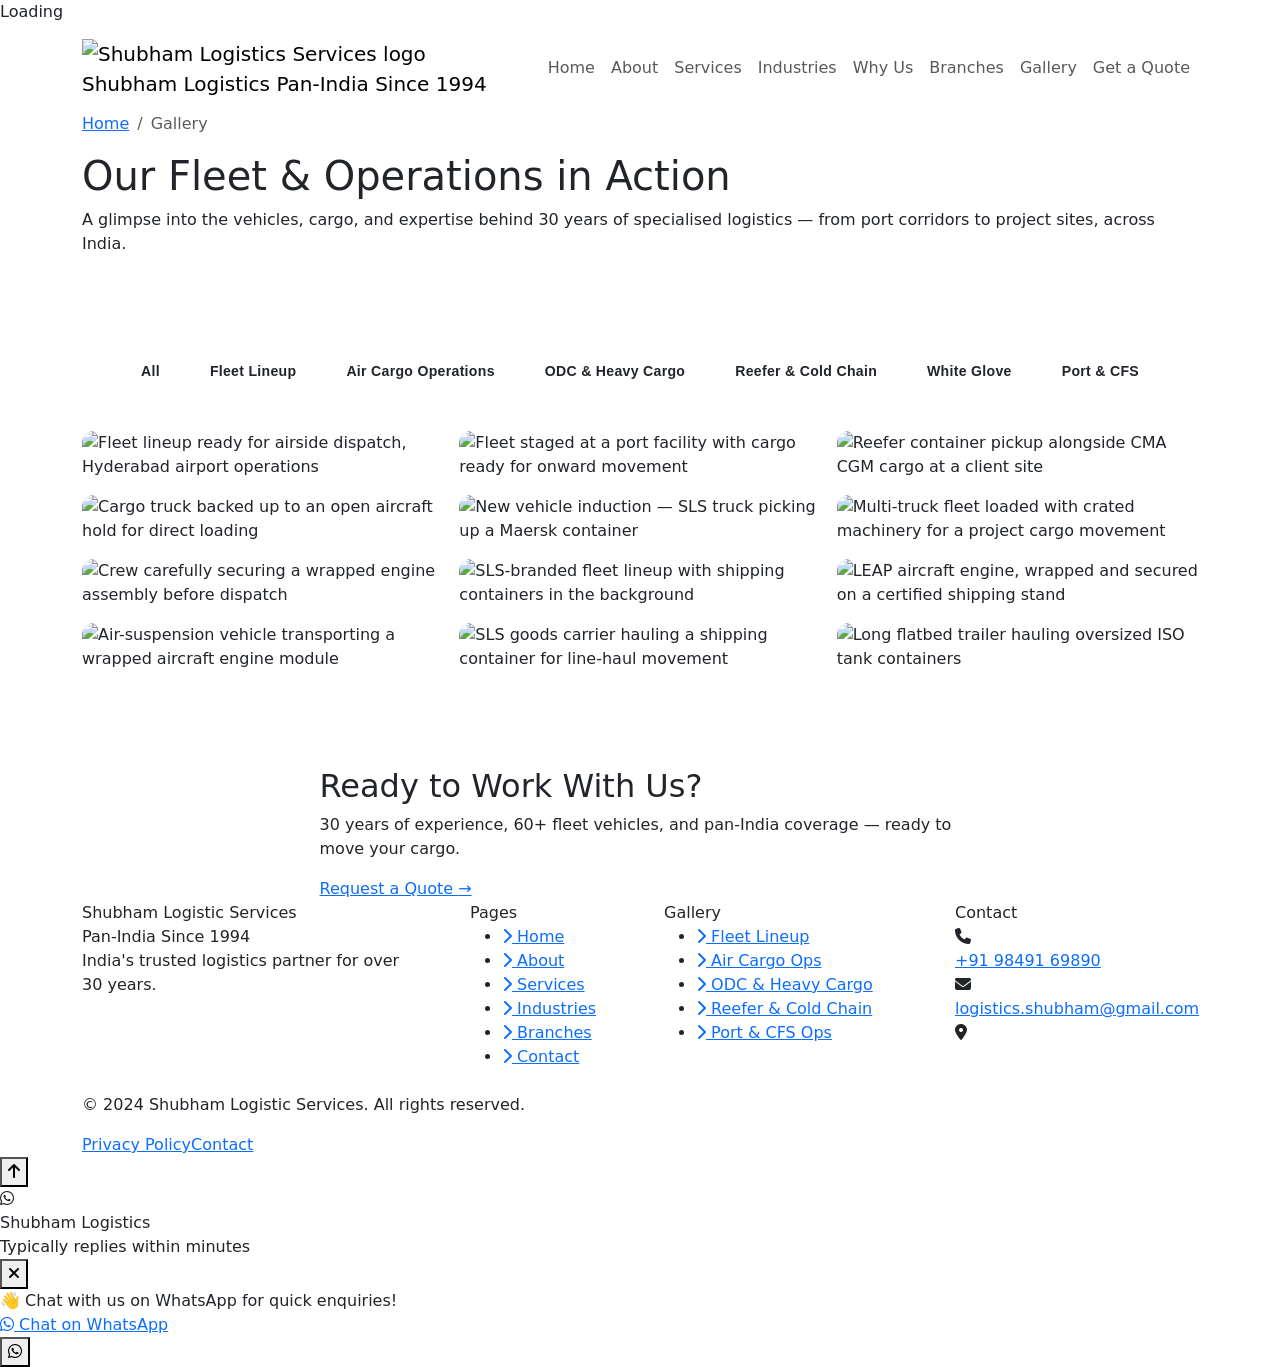
==== gallery.html @ 5879682f "Add files via upload" ====
<!DOCTYPE html>
<html lang="en">
<head>
  <meta charset="UTF-8" />
  <meta name="viewport" content="width=device-width, initial-scale=1.0" />
  <link rel="icon" type="image/png" sizes="32x32" href="assets/img/favicon-32.png" />
  <link rel="apple-touch-icon" sizes="180x180" href="assets/img/favicon-180.png" />
  <title>Gallery | Fleet & Operations | Shubham Logistic Services</title>
  <meta name="description" content="60+ vehicle fleet, reefer containers, air suspension trucks, ODC movements, and port operations across India." />
  <link rel="stylesheet" href="https://cdnjs.cloudflare.com/ajax/libs/bootstrap/5.3.2/css/bootstrap.min.css" />
  <link rel="stylesheet" href="https://cdnjs.cloudflare.com/ajax/libs/font-awesome/6.5.0/css/all.min.css" />
  <link rel="stylesheet" href="assets/css/style.css" />
  <style>
    .gallery-filter-bar { display:flex; flex-wrap:wrap; gap:10px; justify-content:center; margin-bottom:40px; }
    .filter-btn {
      background: var(--light); border:1px solid var(--border); color:var(--navy);
      font-family:'Rajdhani',sans-serif; font-weight:600; font-size:0.88rem;
      padding:9px 20px; border-radius:20px; cursor:pointer; transition:all 0.2s;
      letter-spacing:0.3px;
    }
    .filter-btn.active, .filter-btn:hover { background:var(--blue); color:var(--white); border-color:var(--blue); }
    .gallery-grid { columns:3; column-gap:16px; }
    @media(max-width:991px){ .gallery-grid { columns:2; } }
    @media(max-width:575px){ .gallery-grid { columns:1; } }
    .gallery-item {
      break-inside:avoid; margin-bottom:16px; border-radius:12px; overflow:hidden;
      position:relative; cursor:pointer;
    }
    .gallery-item:hover .gallery-overlay { opacity:1; }
    .gallery-overlay {
      position:absolute; inset:0; background:rgba(13,27,42,0.7);
      display:flex; flex-direction:column; align-items:center; justify-content:center;
      opacity:0; transition:opacity 0.25s; padding:16px; text-align:center;
    }
    .gallery-overlay i { font-size:1.8rem; color:var(--white); margin-bottom:8px; }
    .gallery-overlay span { font-size:0.82rem; color:rgba(255,255,255,0.85); font-weight:500; }
    .gallery-placeholder-img {
      width:100%; display:block;
      background:linear-gradient(135deg,var(--light),#dce8f5);
      display:flex; flex-direction:column; align-items:center; justify-content:center;
      text-align:center; color:var(--gray); padding:30px 16px;
    }
    .gallery-placeholder-img i { font-size:2.5rem; color:var(--border); margin-bottom:10px; }
    .gallery-placeholder-img span { font-size:0.8rem; }
  </style>
</head>
<body>


<div id="preloader">
  <div class="preloader-inner">
    <div class="preloader-spinner"></div>
    <span>Loading</span>
  </div>
</div>

<nav class="navbar navbar-sls navbar-expand-lg">
  <div class="container">
    <a class="navbar-brand" href="index.html">
      <img src="assets/img/logo/logo.png" alt="Shubham Logistics Services logo" class="brand-logo" />
      <div class="brand-text">
        <span class="brand-name">Shubham Logistics</span>
        <span class="brand-tagline">Pan-India Since 1994</span>
      </div>
    </a>
    <button class="navbar-toggler" type="button" data-bs-toggle="collapse" data-bs-target="#navMenu">
      <span class="navbar-toggler-icon"></span>
    </button>
    <div class="collapse navbar-collapse" id="navMenu">
      <ul class="navbar-nav ms-auto align-items-lg-center">
        <li class="nav-item"><a class="nav-link" href="index.html">Home</a></li>
        <li class="nav-item"><a class="nav-link" href="about.html">About</a></li>
        <li class="nav-item"><a class="nav-link" href="services.html">Services</a></li>
        <li class="nav-item"><a class="nav-link" href="industries.html">Industries</a></li>
        <li class="nav-item"><a class="nav-link" href="why-us.html">Why Us</a></li>
        <li class="nav-item"><a class="nav-link" href="branches.html">Branches</a></li>
        <li class="nav-item"><a class="nav-link" href="gallery.html">Gallery</a></li>
        <li class="nav-item"><a class="nav-link nav-cta" href="contact.html">Get a Quote</a></li>
      </ul>
    </div>
  </div>
</nav>

<section class="page-hero">
  <div class="container page-hero-content">
    <nav aria-label="breadcrumb" class="breadcrumb-sls mb-3">
      <ol class="breadcrumb mb-0">
        <li class="breadcrumb-item"><a href="index.html">Home</a></li>
        <li class="breadcrumb-item active">Gallery</li>
      </ol>
    </nav>
    <h1>Our Fleet & Operations in Action</h1>
    <p>A glimpse into the vehicles, cargo, and expertise behind 30 years of specialised logistics — from port corridors to project sites, across India.</p>
  </div>
</section>

<section class="py-5" style="padding-top:80px!important;padding-bottom:80px!important;">
  <div class="container">

    <!-- Filters -->
    <div class="gallery-filter-bar fade-up">
      <button class="filter-btn active" data-filter="all">All</button>
      <button class="filter-btn" data-filter="fleet">Fleet Lineup</button>
      <button class="filter-btn" data-filter="air">Air Cargo Operations</button>
      <button class="filter-btn" data-filter="odc">ODC & Heavy Cargo</button>
      <button class="filter-btn" data-filter="reefer">Reefer & Cold Chain</button>
      <button class="filter-btn" data-filter="white">White Glove</button>
      <button class="filter-btn" data-filter="port">Port & CFS</button>
    </div>

    <!-- Gallery Grid -->
    <div class="gallery-grid" id="galleryGrid">

      <div class="gallery-item fade-up" data-category="fleet">
        <img src="assets/img/gallery/fleet-airport-lineup.jpg" alt="Fleet lineup ready for airside dispatch, Hyderabad airport operations" loading="lazy" style="width:100%;display:block;">
        <div class="gallery-overlay">
          <i class="fas fa-expand"></i>
          <span>Fleet Lineup — Airport Operations</span>
        </div>
      </div>

      <div class="gallery-item fade-up" data-category="air">
        <img src="assets/img/gallery/aircraft-cargo-loading.jpg" alt="Cargo truck backed up to an open aircraft hold for direct loading" loading="lazy" style="width:100%;display:block;">
        <div class="gallery-overlay">
          <i class="fas fa-expand"></i>
          <span>Air Cargo — Aircraft-Side Loading</span>
        </div>
      </div>

      <div class="gallery-item fade-up" data-category="white">
        <img src="assets/img/gallery/engine-assembly-handling.jpg" alt="Crew carefully securing a wrapped engine assembly before dispatch" loading="lazy" style="width:100%;display:block;">
        <div class="gallery-overlay">
          <i class="fas fa-expand"></i>
          <span>Precision Handling — Engine Assembly</span>
        </div>
      </div>

      <div class="gallery-item fade-up" data-category="air">
        <img src="assets/img/gallery/air-suspension-engine-transport.jpg" alt="Air-suspension vehicle transporting a wrapped aircraft engine module" loading="lazy" style="width:100%;display:block;">
        <div class="gallery-overlay">
          <i class="fas fa-expand"></i>
          <span>Air Suspension — Aero-Engine Transport</span>
        </div>
      </div>

      <div class="gallery-item fade-up" data-category="port">
        <img src="assets/img/gallery/port-fleet-staging.jpg" alt="Fleet staged at a port facility with cargo ready for onward movement" loading="lazy" style="width:100%;display:block;">
        <div class="gallery-overlay">
          <i class="fas fa-expand"></i>
          <span>Port Operations — Fleet Staging</span>
        </div>
      </div>

      <div class="gallery-item fade-up" data-category="port">
        <img src="assets/img/gallery/new-vehicle-maersk-container.jpg" alt="New vehicle induction — SLS truck picking up a Maersk container" loading="lazy" style="width:100%;display:block;">
        <div class="gallery-overlay">
          <i class="fas fa-expand"></i>
          <span>Fleet Induction — Maersk Container Pickup</span>
        </div>
      </div>

      <div class="gallery-item fade-up" data-category="fleet">
        <img src="assets/img/gallery/branded-fleet-lineup.jpg" alt="SLS-branded fleet lineup with shipping containers in the background" loading="lazy" style="width:100%;display:block;">
        <div class="gallery-overlay">
          <i class="fas fa-expand"></i>
          <span>Fleet Lineup — Branded Vehicles</span>
        </div>
      </div>

      <div class="gallery-item fade-up" data-category="port">
        <img src="assets/img/gallery/container-goods-carrier.jpg" alt="SLS goods carrier hauling a shipping container for line-haul movement" loading="lazy" style="width:100%;display:block;">
        <div class="gallery-overlay">
          <i class="fas fa-expand"></i>
          <span>Container Movement — Line-Haul</span>
        </div>
      </div>

      <div class="gallery-item fade-up" data-category="reefer">
        <img src="assets/img/gallery/reefer-container-pickup.jpg" alt="Reefer container pickup alongside CMA CGM cargo at a client site" loading="lazy" style="width:100%;display:block;">
        <div class="gallery-overlay">
          <i class="fas fa-expand"></i>
          <span>Reefer Transport — Container Pickup</span>
        </div>
      </div>

      <div class="gallery-item fade-up" data-category="odc">
        <img src="assets/img/gallery/project-cargo-fleet.jpg" alt="Multi-truck fleet loaded with crated machinery for a project cargo movement" loading="lazy" style="width:100%;display:block;">
        <div class="gallery-overlay">
          <i class="fas fa-expand"></i>
          <span>ODC — Multi-Truck Project Cargo</span>
        </div>
      </div>

      <div class="gallery-item fade-up" data-category="air">
        <img src="assets/img/gallery/leap-engine-shipping-stand.jpg" alt="LEAP aircraft engine, wrapped and secured on a certified shipping stand" loading="lazy" style="width:100%;display:block;">
        <div class="gallery-overlay">
          <i class="fas fa-expand"></i>
          <span>Aerospace Cargo — Engine on Shipping Stand</span>
        </div>
      </div>

      <div class="gallery-item fade-up" data-category="odc">
        <img src="assets/img/gallery/iso-tank-container-haul.jpg" alt="Long flatbed trailer hauling oversized ISO tank containers" loading="lazy" style="width:100%;display:block;">
        <div class="gallery-overlay">
          <i class="fas fa-expand"></i>
          <span>ODC — Tank Container Haul</span>
        </div>
      </div>

    </div>

  </div>
</section>

<!-- CTA -->
<section class="cta-banner">
  <div class="container position-relative" style="z-index:2;">
    <div class="row justify-content-center">
      <div class="col-lg-7">
        <h2>Ready to Work With Us?</h2>
        <p>30 years of experience, 60+ fleet vehicles, and pan-India coverage — ready to move your cargo.</p>
        <a href="contact.html" class="btn-primary-sls">Request a Quote →</a>
      </div>
    </div>
  </div>
</section>

<footer class="footer-main">
  <div class="container">
    <div class="row g-5">
      <div class="col-lg-4 col-md-6">
        <div class="footer-brand-name">Shubham Logistic Services</div>
        <div class="footer-tagline">Pan-India Since 1994</div>
        <p class="footer-desc">India's trusted logistics partner for over 30 years.</p>
      </div>
      <div class="col-lg-2 col-md-6 col-6">
        <div class="footer-heading">Pages</div>
        <ul class="footer-links">
          <li><a href="index.html"><i class="fas fa-chevron-right"></i> Home</a></li>
          <li><a href="about.html"><i class="fas fa-chevron-right"></i> About</a></li>
          <li><a href="services.html"><i class="fas fa-chevron-right"></i> Services</a></li>
          <li><a href="industries.html"><i class="fas fa-chevron-right"></i> Industries</a></li>
          <li><a href="branches.html"><i class="fas fa-chevron-right"></i> Branches</a></li>
          <li><a href="contact.html"><i class="fas fa-chevron-right"></i> Contact</a></li>
        </ul>
      </div>
      <div class="col-lg-3 col-md-6 col-6">
        <div class="footer-heading">Gallery</div>
        <ul class="footer-links">
          <li><a href="#"><i class="fas fa-chevron-right"></i> Fleet Lineup</a></li>
          <li><a href="#"><i class="fas fa-chevron-right"></i> Air Cargo Ops</a></li>
          <li><a href="#"><i class="fas fa-chevron-right"></i> ODC & Heavy Cargo</a></li>
          <li><a href="#"><i class="fas fa-chevron-right"></i> Reefer & Cold Chain</a></li>
          <li><a href="#"><i class="fas fa-chevron-right"></i> Port & CFS Ops</a></li>
        </ul>
      </div>
      <div class="col-lg-3 col-md-6">
        <div class="footer-heading">Contact</div>
        <div class="footer-contact-item"><i class="fas fa-phone"></i><div><a href="tel:+919849169890">+91 98491 69890</a></div></div>
        <div class="footer-contact-item"><i class="fas fa-envelope"></i><div><a href="mailto:logistics.shubham@gmail.com">logistics.shubham@gmail.com</a></div></div>
        <div class="footer-contact-item"><i class="fas fa-map-marker-alt"></i><div style="color:rgba(255,255,255,0.6);">Moosapet, Hyderabad – 500018</div></div>
      </div>
    </div>
    <div class="footer-bottom">
      <p>© 2024 Shubham Logistic Services. All rights reserved.</p>
      <div class="footer-bottom-links"><a href="#">Privacy Policy</a><a href="contact.html">Contact</a></div>
    </div>
  </div>
</footer>

<button class="back-to-top" id="backToTop" aria-label="Back to top">
  <i class="fas fa-arrow-up"></i>
</button>

<div class="wa-fab">
  <div class="wa-popup" id="waPopup">
    <div class="wa-popup-header">
      <div class="wa-avatar"><i class="fab fa-whatsapp"></i></div>
      <div><div class="wa-name">Shubham Logistics</div><div class="wa-status">Typically replies within minutes</div></div>
      <button class="wa-close" id="waClose"><i class="fas fa-times"></i></button>
    </div>
    <div class="wa-body"><div class="wa-bubble">👋 Chat with us on WhatsApp for quick enquiries!</div></div>
    <div class="wa-footer">
      <a href="https://wa.me/919849169890?text=Hello%2C%20I%20would%20like%20to%20enquire%20about%20your%20logistics%20services." class="wa-btn" target="_blank"><i class="fab fa-whatsapp"></i> Chat on WhatsApp</a>
    </div>
  </div>
  <div class="wa-pulse"></div>
  <button class="wa-main-btn" id="waMainBtn" aria-label="WhatsApp"><i class="fab fa-whatsapp"></i></button>
</div>

<script src="https://cdnjs.cloudflare.com/ajax/libs/bootstrap/5.3.2/js/bootstrap.bundle.min.js"></script>
<script src="assets/js/config.js"></script>
<script src="assets/js/main.js"></script>
<script>
  // Gallery filter
  const filterBtns = document.querySelectorAll('.filter-btn');
  const galleryItems = document.querySelectorAll('.gallery-item');
  filterBtns.forEach(btn => {
    btn.addEventListener('click', () => {
      filterBtns.forEach(b => b.classList.remove('active'));
      btn.classList.add('active');
      const filter = btn.dataset.filter;
      galleryItems.forEach(item => {
        if (filter === 'all' || item.dataset.category === filter) {
          item.style.display = 'block';
        } else {
          item.style.display = 'none';
        }
      });
    });
  });
</script>
</body>
</html>
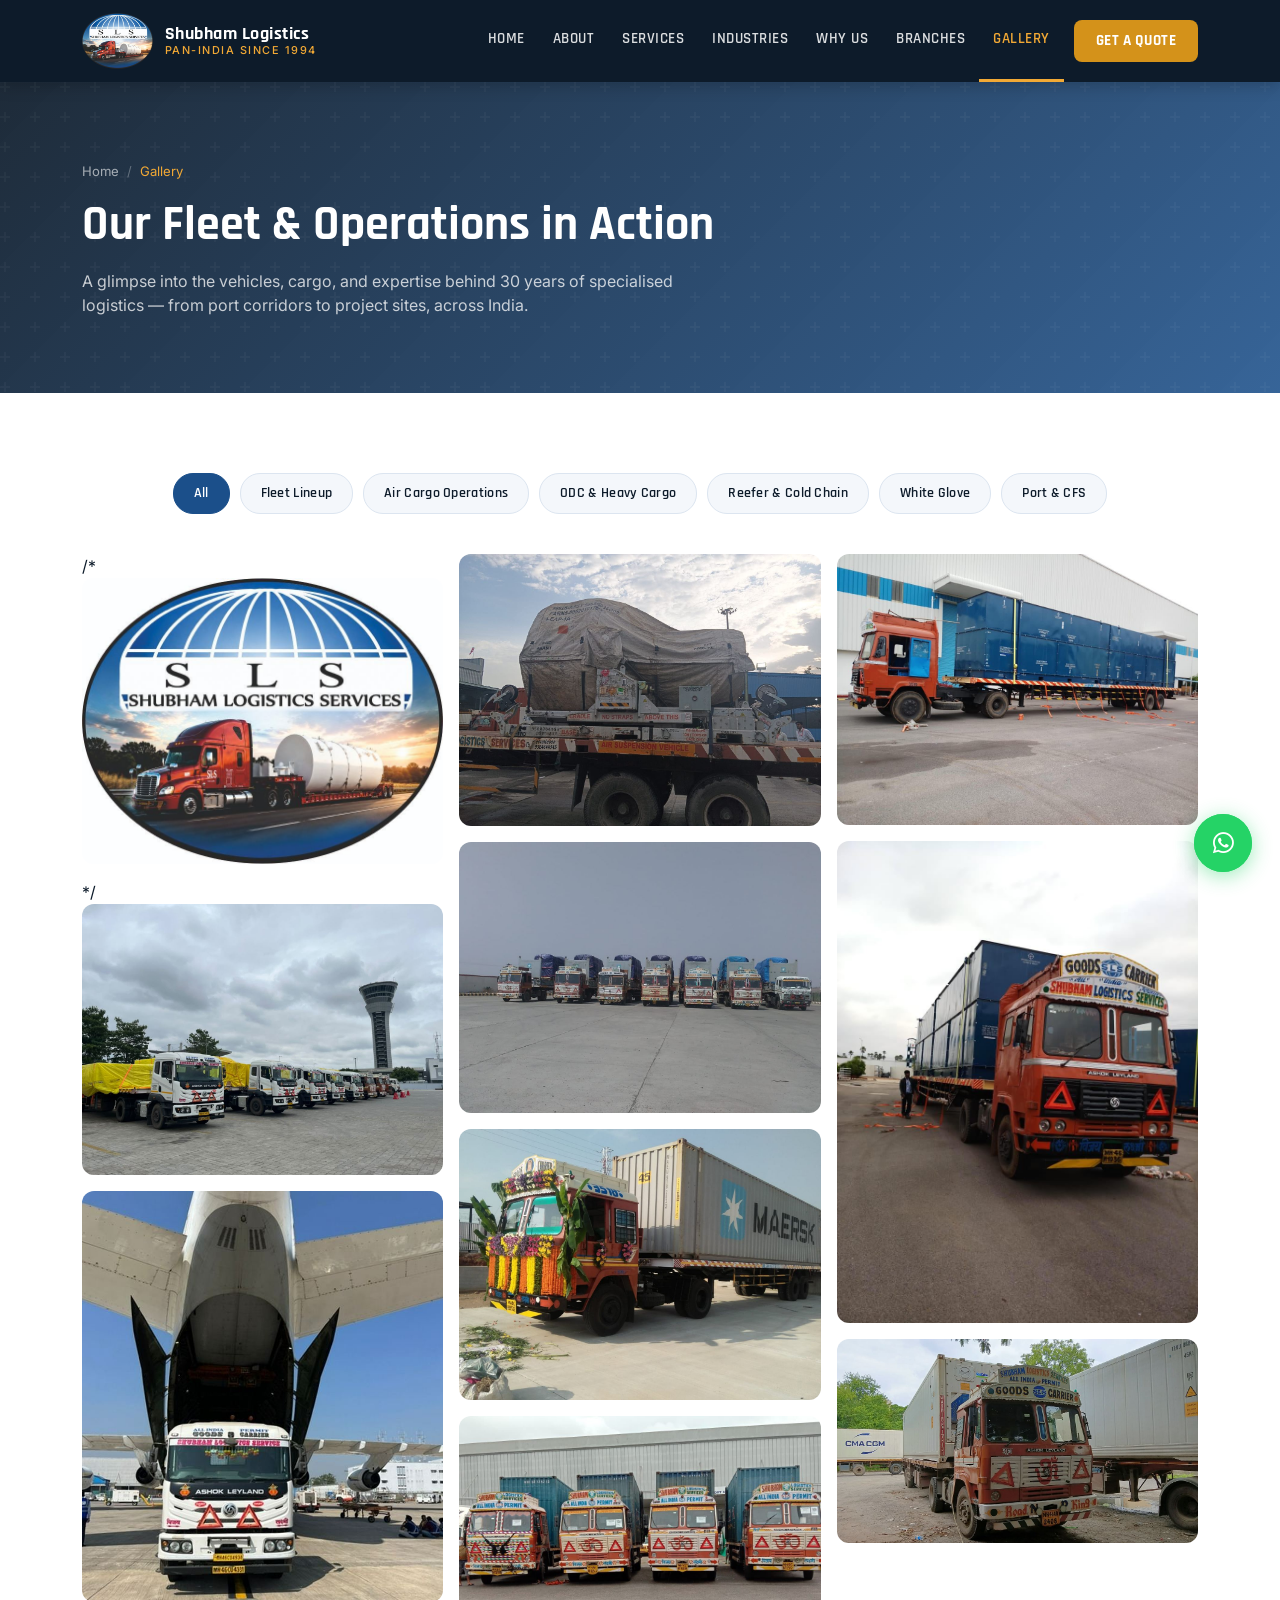
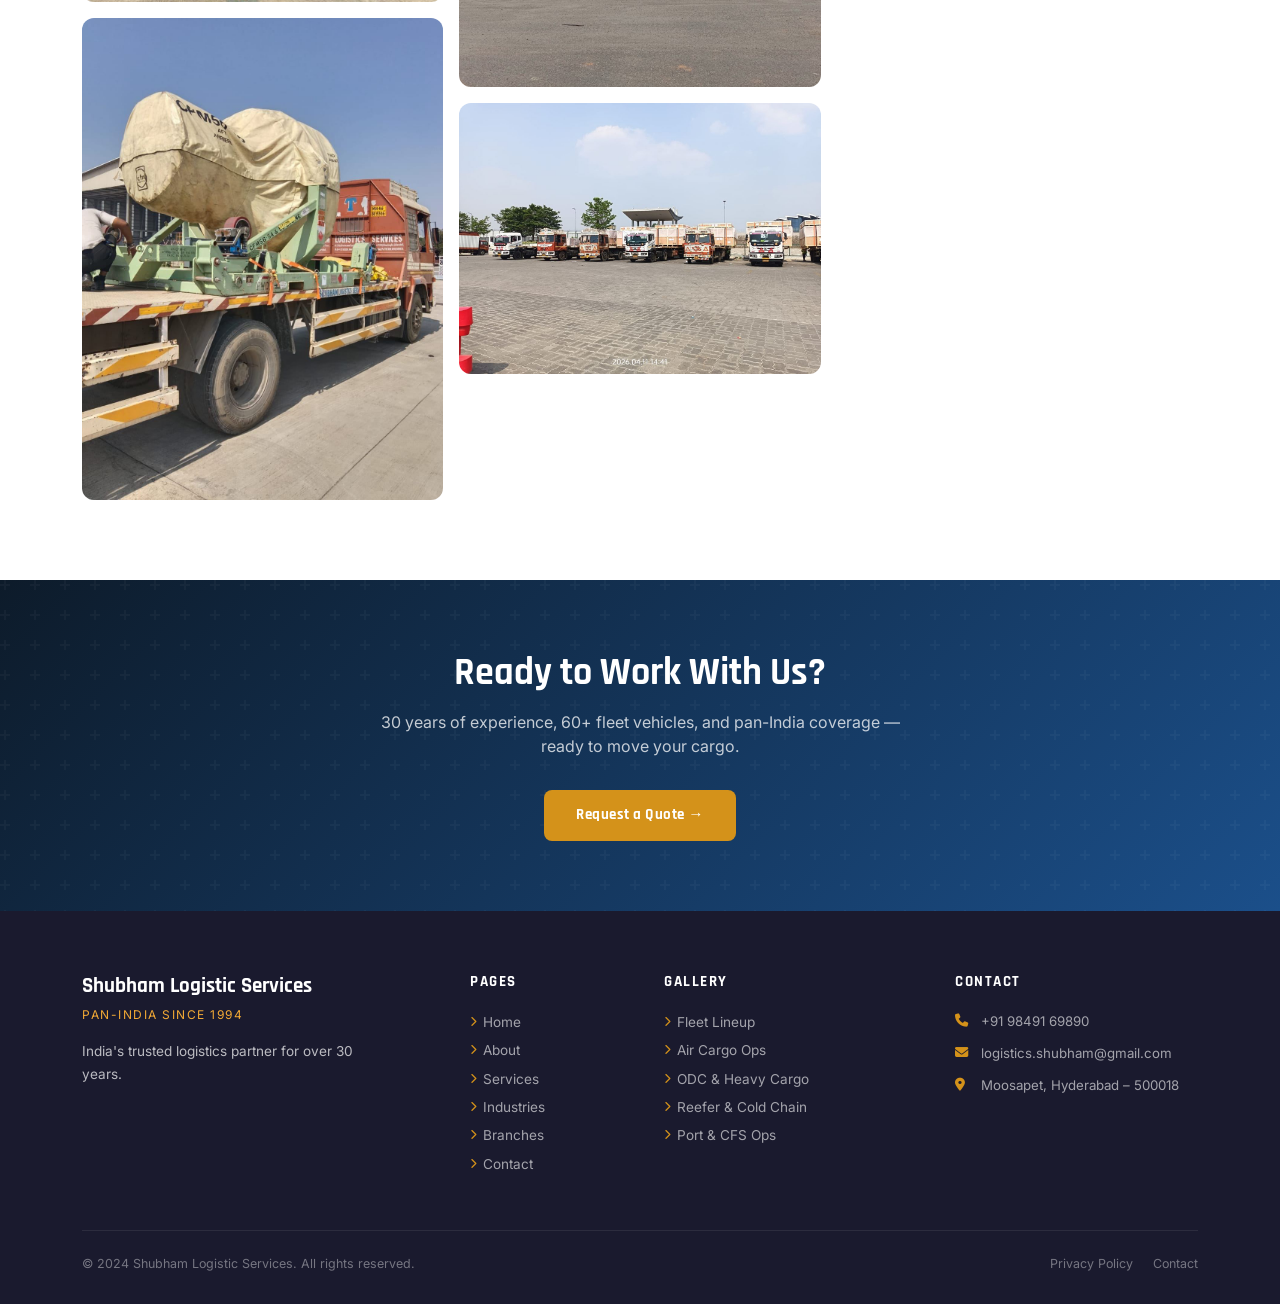
==== commit f024786a: "gallery.html" ====
--- a/gallery.html
+++ b/gallery.html
@@ -111,13 +111,13 @@
     <!-- Gallery Grid -->
     <div class="gallery-grid" id="galleryGrid">
 
-      <div class="gallery-item fade-up" data-category="fleet">
+     /* <div class="gallery-item fade-up" data-category="fleet">
         <img src="assets/img/gallery/fleet-airport-lineup.jpg" alt="Fleet lineup ready for airside dispatch, Hyderabad airport operations" loading="lazy" style="width:100%;display:block;">
         <div class="gallery-overlay">
           <i class="fas fa-expand"></i>
           <span>Fleet Lineup — Airport Operations</span>
         </div>
-      </div>
+      </div>*/
 
       <div class="gallery-item fade-up" data-category="air">
         <img src="assets/img/gallery/aircraft-cargo-loading.jpg" alt="Cargo truck backed up to an open aircraft hold for direct loading" loading="lazy" style="width:100%;display:block;">
--- a/assets/css/style.css
+++ b/assets/css/style.css
@@ -0,0 +1,1679 @@
+/* ===== SLS - SHUBHAM LOGISTICS SERVICES ===== */
+/* Design: Deep navy + steel blue + amber gold on white/off-white */
+/* Typography: Rajdhani (bold industrial display) + Inter (clean body) */
+
+@import url('https://fonts.googleapis.com/css2?family=Rajdhani:wght@400;500;600;700&family=Inter:wght@300;400;500;600;700&display=swap');
+
+:root {
+  --navy:   #0D1B2A;
+  --blue:   #1B4F8A;
+  --steel:  #2E6DA4;
+  --gold:   #D4921A;
+  --amber:  #F2A935;
+  --light:  #F4F7FB;
+  --white:  #FFFFFF;
+  --gray:   #6B7280;
+  --dark:   #1A1A2E;
+  --border: #DCE5F0;
+  --shadow: 0 4px 24px rgba(13,27,42,0.10);
+  --radius: 8px;
+}
+
+* { margin: 0; padding: 0; box-sizing: border-box; }
+html { scroll-behavior: smooth; }
+
+body {
+  font-family: 'Inter', sans-serif;
+  color: var(--navy);
+  background: var(--white);
+  overflow-x: hidden;
+}
+
+h1, h2, h3, h4, h5 {
+  font-family: 'Rajdhani', sans-serif;
+  font-weight: 700;
+  line-height: 1.2;
+}
+
+/* ===== NAVBAR ===== */
+.navbar-sls {
+  background: var(--navy) !important;
+  padding: 0;
+  position: sticky;
+  top: 0;
+  z-index: 9999;
+  box-shadow: 0 2px 16px rgba(0,0,0,0.25);
+}
+
+.navbar-sls .navbar-brand {
+  display: flex;
+  align-items: center;
+  gap: 12px;
+  padding: 10px 0;
+}
+
+.navbar-sls .brand-logo {
+  height: 56px;
+  width: auto;
+  max-width: 74px;
+  object-fit: contain;
+}
+
+.navbar-sls .brand-text {
+  display: flex;
+  flex-direction: column;
+  line-height: 1.1;
+}
+
+.navbar-sls .brand-name {
+  font-family: 'Rajdhani', sans-serif;
+  font-weight: 700;
+  font-size: 1.1rem;
+  color: var(--white);
+  letter-spacing: 0.5px;
+}
+
+.navbar-sls .brand-tagline {
+  font-size: 0.68rem;
+  color: var(--amber);
+  letter-spacing: 1.5px;
+  text-transform: uppercase;
+  font-weight: 500;
+}
+
+.navbar-sls .nav-link {
+  color: rgba(255,255,255,0.85) !important;
+  font-family: 'Rajdhani', sans-serif;
+  font-weight: 600;
+  font-size: 0.95rem;
+  letter-spacing: 0.5px;
+  padding: 28px 14px !important;
+  text-transform: uppercase;
+  transition: color 0.2s, border-bottom 0.2s;
+  border-bottom: 3px solid transparent;
+}
+
+.navbar-sls .nav-link:hover,
+.navbar-sls .nav-link.active {
+  color: var(--amber) !important;
+  border-bottom: 3px solid var(--amber);
+}
+
+.navbar-sls .nav-cta {
+  background: var(--gold);
+  color: var(--white) !important;
+  border-radius: var(--radius);
+  padding: 10px 22px !important;
+  margin-left: 10px;
+  border-bottom: none !important;
+  font-weight: 700;
+  transition: background 0.2s, transform 0.1s !important;
+}
+
+.navbar-sls .nav-cta:hover {
+  background: var(--amber) !important;
+  transform: translateY(-1px);
+  border-bottom: none !important;
+  color: var(--white) !important;
+}
+
+.navbar-toggler {
+  border-color: rgba(255,255,255,0.3) !important;
+}
+
+.navbar-toggler-icon {
+  background-image: url("data:image/svg+xml,%3csvg xmlns='http://www.w3.org/2000/svg' viewBox='0 0 30 30'%3e%3cpath stroke='rgba%28255,255,255,0.85%29' stroke-linecap='round' stroke-miterlimit='10' stroke-width='2' d='M4 7h22M4 15h22M4 23h22'/%3e%3c/svg%3e") !important;
+}
+
+/* ===== HERO ===== */
+.hero-section {
+  background:
+    linear-gradient(135deg, rgba(13,27,42,0.93) 0%, rgba(27,79,138,0.87) 60%, rgba(46,109,164,0.82) 100%),
+    url('../img/hero/hero-fleet.jpg');
+  background-size: cover;
+  background-position: center;
+  min-height: 88vh;
+  display: flex;
+  align-items: center;
+  position: relative;
+  overflow: hidden;
+}
+
+.hero-section::before {
+  content: '';
+  position: absolute;
+  inset: 0;
+  background: url("data:image/svg+xml,%3Csvg width='60' height='60' viewBox='0 0 60 60' xmlns='http://www.w3.org/2000/svg'%3E%3Cg fill='none' fill-rule='evenodd'%3E%3Cg fill='%23ffffff' fill-opacity='0.03'%3E%3Cpath d='M36 34v-4h-2v4h-4v2h4v4h2v-4h4v-2h-4zm0-30V0h-2v4h-4v2h4v4h2V6h4V4h-4zM6 34v-4H4v4H0v2h4v4h2v-4h4v-2H6zM6 4V0H4v4H0v2h4v4h2V6h4V4H6z'/%3E%3C/g%3E%3C/g%3E%3C/svg%3E");
+}
+
+.hero-section::after {
+  content: '';
+  position: absolute;
+  bottom: 0;
+  left: 0;
+  right: 0;
+  height: 80px;
+  background: linear-gradient(to top, var(--white), transparent);
+}
+
+.hero-content {
+  position: relative;
+  z-index: 2;
+}
+
+.hero-eyebrow {
+  display: inline-flex;
+  align-items: center;
+  gap: 8px;
+  background: rgba(212,146,26,0.2);
+  border: 1px solid var(--gold);
+  color: var(--amber);
+  font-size: 0.78rem;
+  font-weight: 600;
+  letter-spacing: 2px;
+  text-transform: uppercase;
+  padding: 6px 16px;
+  border-radius: 20px;
+  margin-bottom: 24px;
+}
+
+.hero-eyebrow .dot {
+  width: 6px;
+  height: 6px;
+  background: var(--amber);
+  border-radius: 50%;
+  animation: pulse-dot 1.5s infinite;
+}
+
+@keyframes pulse-dot {
+  0%, 100% { opacity: 1; }
+  50% { opacity: 0.3; }
+}
+
+.hero-headline {
+  font-size: clamp(2.4rem, 5vw, 4rem);
+  color: var(--white);
+  line-height: 1.1;
+  margin-bottom: 16px;
+  letter-spacing: -0.5px;
+}
+
+.hero-headline span {
+  color: var(--amber);
+  display: block;
+}
+
+.hero-sub {
+  font-size: 1.05rem;
+  color: rgba(255,255,255,0.75);
+  max-width: 560px;
+  line-height: 1.7;
+  margin-bottom: 36px;
+  font-weight: 300;
+}
+
+.btn-primary-sls {
+  background: var(--gold);
+  color: var(--white);
+  font-family: 'Rajdhani', sans-serif;
+  font-weight: 700;
+  font-size: 0.95rem;
+  letter-spacing: 0.5px;
+  padding: 14px 32px;
+  border: none;
+  border-radius: var(--radius);
+  transition: all 0.2s;
+  text-decoration: none;
+  display: inline-block;
+}
+
+.btn-primary-sls:hover {
+  background: var(--amber);
+  color: var(--white);
+  transform: translateY(-2px);
+  box-shadow: 0 6px 20px rgba(212,146,26,0.4);
+}
+
+.btn-outline-sls {
+  background: transparent;
+  color: var(--white);
+  font-family: 'Rajdhani', sans-serif;
+  font-weight: 600;
+  font-size: 0.95rem;
+  letter-spacing: 0.5px;
+  padding: 14px 32px;
+  border: 2px solid rgba(255,255,255,0.4);
+  border-radius: var(--radius);
+  transition: all 0.2s;
+  text-decoration: none;
+  display: inline-block;
+}
+
+.btn-outline-sls:hover {
+  border-color: var(--white);
+  background: rgba(255,255,255,0.1);
+  color: var(--white);
+}
+
+.btn-gold {
+  background: var(--gold);
+  color: var(--white);
+  font-family: 'Rajdhani', sans-serif;
+  font-weight: 700;
+  font-size: 0.95rem;
+  letter-spacing: 0.5px;
+  padding: 13px 30px;
+  border: none;
+  border-radius: var(--radius);
+  transition: all 0.2s;
+  text-decoration: none;
+  display: inline-block;
+}
+
+.btn-gold:hover {
+  background: var(--amber);
+  color: var(--white);
+  transform: translateY(-1px);
+}
+
+/* ===== STATS BAR ===== */
+.stats-bar {
+  background: var(--navy);
+  padding: 30px 0;
+}
+
+.stat-item {
+  text-align: center;
+  padding: 16px 20px;
+  border-right: 1px solid rgba(255,255,255,0.1);
+}
+
+.stat-item:last-child { border-right: none; }
+
+.stat-number {
+  font-family: 'Rajdhani', sans-serif;
+  font-size: 2.6rem;
+  font-weight: 700;
+  color: var(--amber);
+  line-height: 1;
+  display: block;
+}
+
+.stat-label {
+  font-size: 0.78rem;
+  color: rgba(255,255,255,0.6);
+  text-transform: uppercase;
+  letter-spacing: 1.5px;
+  font-weight: 500;
+  margin-top: 4px;
+  display: block;
+}
+
+/* ===== SECTION STYLES ===== */
+.section-eyebrow {
+  font-size: 0.75rem;
+  font-weight: 600;
+  letter-spacing: 2.5px;
+  text-transform: uppercase;
+  color: var(--gold);
+  display: block;
+  margin-bottom: 10px;
+}
+
+.section-title {
+  font-size: clamp(1.8rem, 3vw, 2.6rem);
+  color: var(--navy);
+  margin-bottom: 16px;
+}
+
+.section-divider {
+  width: 48px;
+  height: 3px;
+  background: var(--gold);
+  margin-bottom: 20px;
+  border-radius: 2px;
+}
+
+.section-divider.center { margin: 0 auto 20px; }
+
+.section-lead {
+  font-size: 1.05rem;
+  color: var(--gray);
+  line-height: 1.75;
+  max-width: 700px;
+}
+
+/* ===== PAGE HERO ===== */
+.page-hero {
+  background:
+    linear-gradient(135deg, rgba(13,27,42,0.93) 0%, rgba(27,79,138,0.88) 100%),
+    url('../img/hero/hero-port.jpg');
+  background-size: cover;
+  background-position: center;
+  padding: 80px 0 60px;
+  position: relative;
+  overflow: hidden;
+}
+
+.page-hero::before {
+  content: '';
+  position: absolute;
+  inset: 0;
+  background: url("data:image/svg+xml,%3Csvg width='60' height='60' viewBox='0 0 60 60' xmlns='http://www.w3.org/2000/svg'%3E%3Cg fill='none' fill-rule='evenodd'%3E%3Cg fill='%23ffffff' fill-opacity='0.03'%3E%3Cpath d='M36 34v-4h-2v4h-4v2h4v4h2v-4h4v-2h-4zm0-30V0h-2v4h-4v2h4v4h2V6h4V4h-4zM6 34v-4H4v4H0v2h4v4h2v-4h4v-2H6zM6 4V0H4v4H0v2h4v4h2V6h4V4H6z'/%3E%3C/g%3E%3C/g%3E%3C/svg%3E");
+}
+
+.page-hero-content {
+  position: relative;
+  z-index: 2;
+}
+
+.page-hero h1 {
+  font-size: clamp(2rem, 4vw, 3rem);
+  color: var(--white);
+  margin-bottom: 14px;
+}
+
+.page-hero p {
+  font-size: 1rem;
+  color: rgba(255,255,255,0.75);
+  max-width: 600px;
+}
+
+.breadcrumb-sls .breadcrumb-item,
+.breadcrumb-sls .breadcrumb-item a {
+  color: rgba(255,255,255,0.6);
+  font-size: 0.82rem;
+  text-decoration: none;
+}
+
+.breadcrumb-sls .breadcrumb-item.active {
+  color: var(--amber);
+}
+
+.breadcrumb-sls .breadcrumb-item + .breadcrumb-item::before {
+  color: rgba(255,255,255,0.3);
+}
+
+/* ===== CARDS ===== */
+.service-card {
+  background: var(--white);
+  border: 1px solid var(--border);
+  border-radius: 12px;
+  padding: 28px;
+  transition: all 0.25s;
+  height: 100%;
+  position: relative;
+  overflow: hidden;
+}
+
+.service-card::before {
+  content: '';
+  position: absolute;
+  top: 0;
+  left: 0;
+  right: 0;
+  height: 3px;
+  background: var(--gold);
+  transform: scaleX(0);
+  transition: transform 0.25s;
+  transform-origin: left;
+}
+
+.service-card:hover {
+  transform: translateY(-6px);
+  box-shadow: var(--shadow);
+  border-color: transparent;
+}
+
+.service-card:hover::before { transform: scaleX(1); }
+
+.service-icon {
+  width: 52px;
+  height: 52px;
+  background: linear-gradient(135deg, var(--blue), var(--steel));
+  border-radius: 10px;
+  display: flex;
+  align-items: center;
+  justify-content: center;
+  margin-bottom: 18px;
+  font-size: 1.4rem;
+  color: var(--white);
+}
+
+.service-card h4 {
+  font-size: 1.15rem;
+  color: var(--navy);
+  margin-bottom: 10px;
+}
+
+.service-card p {
+  font-size: 0.88rem;
+  color: var(--gray);
+  line-height: 1.6;
+  margin-bottom: 14px;
+}
+
+.service-card .card-link {
+  font-family: 'Rajdhani', sans-serif;
+  font-weight: 600;
+  font-size: 0.9rem;
+  color: var(--blue);
+  text-decoration: none;
+  display: inline-flex;
+  align-items: center;
+  gap: 4px;
+  transition: gap 0.2s, color 0.2s;
+}
+
+.service-card .card-link:hover {
+  color: var(--gold);
+  gap: 8px;
+}
+
+/* ===== PILLAR CARD ===== */
+.pillar-card {
+  background: var(--light);
+  border-radius: 12px;
+  padding: 30px;
+  height: 100%;
+  border-left: 4px solid var(--gold);
+  transition: all 0.2s;
+}
+
+.pillar-card:hover {
+  background: var(--white);
+  box-shadow: var(--shadow);
+}
+
+.pillar-card h4 {
+  color: var(--navy);
+  margin-bottom: 8px;
+}
+
+.pillar-card p {
+  color: var(--gray);
+  font-size: 0.9rem;
+  line-height: 1.6;
+  margin: 0;
+}
+
+/* ===== WHY CARD ===== */
+.why-card {
+  display: flex;
+  gap: 18px;
+  padding: 24px;
+  background: var(--white);
+  border: 1px solid var(--border);
+  border-radius: 10px;
+  transition: all 0.2s;
+  margin-bottom: 16px;
+}
+
+.why-card:hover {
+  border-color: var(--blue);
+  box-shadow: 0 2px 16px rgba(27,79,138,0.1);
+}
+
+.why-icon {
+  flex-shrink: 0;
+  width: 44px;
+  height: 44px;
+  border-radius: 8px;
+  background: linear-gradient(135deg, var(--blue), var(--steel));
+  display: flex;
+  align-items: center;
+  justify-content: center;
+  color: var(--white);
+  font-size: 1.1rem;
+}
+
+.why-card h5 {
+  font-size: 1rem;
+  color: var(--navy);
+  margin-bottom: 4px;
+}
+
+.why-card p {
+  font-size: 0.85rem;
+  color: var(--gray);
+  margin: 0;
+  line-height: 1.55;
+}
+
+/* ===== INDUSTRY CARD ===== */
+.industry-card {
+  background: var(--white);
+  border: 1px solid var(--border);
+  border-radius: 12px;
+  padding: 26px;
+  height: 100%;
+  transition: all 0.25s;
+}
+
+.industry-card:hover {
+  transform: translateY(-4px);
+  box-shadow: var(--shadow);
+  border-color: var(--steel);
+}
+
+.industry-icon {
+  font-size: 2rem;
+  margin-bottom: 14px;
+  display: block;
+}
+
+.industry-card h4 {
+  font-size: 1.1rem;
+  color: var(--navy);
+  margin-bottom: 10px;
+}
+
+.industry-card p {
+  font-size: 0.85rem;
+  color: var(--gray);
+  line-height: 1.6;
+  margin-bottom: 12px;
+}
+
+.industry-tags {
+  display: flex;
+  flex-wrap: wrap;
+  gap: 6px;
+}
+
+.industry-tag {
+  background: var(--light);
+  color: var(--blue);
+  font-size: 0.72rem;
+  font-weight: 600;
+  padding: 4px 10px;
+  border-radius: 20px;
+  letter-spacing: 0.3px;
+}
+
+/* ===== BRANCH CARD ===== */
+.branch-card {
+  background: var(--white);
+  border: 1px solid var(--border);
+  border-radius: 12px;
+  overflow: hidden;
+  height: 100%;
+  transition: box-shadow 0.2s;
+}
+
+.branch-card:hover { box-shadow: var(--shadow); }
+
+.branch-header {
+  background: linear-gradient(135deg, var(--navy), var(--blue));
+  padding: 20px 24px;
+  display: flex;
+  align-items: center;
+  gap: 12px;
+}
+
+.branch-header .branch-badge {
+  width: 36px;
+  height: 36px;
+  background: var(--gold);
+  border-radius: 50%;
+  display: flex;
+  align-items: center;
+  justify-content: center;
+  color: var(--white);
+  font-size: 0.9rem;
+}
+
+.branch-header h5 {
+  color: var(--white);
+  font-size: 1rem;
+  margin: 0;
+}
+
+.branch-header small {
+  color: var(--amber);
+  font-size: 0.75rem;
+}
+
+.branch-body {
+  padding: 20px 24px;
+}
+
+.branch-info-row {
+  display: flex;
+  gap: 10px;
+  align-items: flex-start;
+  margin-bottom: 12px;
+  font-size: 0.85rem;
+}
+
+.branch-info-row i {
+  color: var(--gold);
+  width: 16px;
+  flex-shrink: 0;
+  margin-top: 2px;
+}
+
+.branch-info-row span { color: var(--gray); line-height: 1.5; }
+
+/* ===== TEAM CARD ===== */
+.team-card {
+  background: var(--white);
+  border: 1px solid var(--border);
+  border-radius: 12px;
+  padding: 24px;
+  text-align: center;
+  transition: all 0.2s;
+}
+
+.team-card:hover {
+  box-shadow: var(--shadow);
+  transform: translateY(-4px);
+}
+
+.team-avatar {
+  width: 72px;
+  height: 72px;
+  border-radius: 50%;
+  background: linear-gradient(135deg, var(--blue), var(--steel));
+  display: flex;
+  align-items: center;
+  justify-content: center;
+  margin: 0 auto 16px;
+  font-family: 'Rajdhani', sans-serif;
+  font-size: 1.6rem;
+  font-weight: 700;
+  color: var(--white);
+  border: 3px solid var(--gold);
+}
+
+.team-card h5 {
+  font-size: 1.05rem;
+  color: var(--navy);
+  margin-bottom: 4px;
+}
+
+.team-role {
+  font-size: 0.8rem;
+  color: var(--gold);
+  font-weight: 600;
+  text-transform: uppercase;
+  letter-spacing: 0.5px;
+  margin-bottom: 4px;
+  display: block;
+}
+
+.team-location {
+  font-size: 0.8rem;
+  color: var(--gray);
+  margin-bottom: 12px;
+  display: block;
+}
+
+.team-phone a {
+  font-size: 0.83rem;
+  color: var(--blue);
+  text-decoration: none;
+  font-weight: 500;
+}
+
+/* ===== MARQUEE BANNER ===== */
+.marquee-banner {
+  background: var(--gold);
+  padding: 12px 0;
+  overflow: hidden;
+}
+
+.marquee-track {
+  display: flex;
+  animation: marquee 30s linear infinite;
+  white-space: nowrap;
+}
+
+.marquee-track span {
+  font-family: 'Rajdhani', sans-serif;
+  font-weight: 600;
+  font-size: 0.9rem;
+  letter-spacing: 1px;
+  color: var(--white);
+  text-transform: uppercase;
+  padding: 0 32px;
+}
+
+.marquee-track span.sep {
+  color: rgba(255,255,255,0.5);
+}
+
+@keyframes marquee {
+  0% { transform: translateX(0); }
+  100% { transform: translateX(-50%); }
+}
+
+/* ===== CTA BANNER ===== */
+.cta-banner {
+  background: linear-gradient(135deg, var(--navy) 0%, var(--blue) 100%);
+  padding: 70px 0;
+  text-align: center;
+  position: relative;
+  overflow: hidden;
+}
+
+.cta-banner::before {
+  content: '';
+  position: absolute;
+  inset: 0;
+  background: url("data:image/svg+xml,%3Csvg width='60' height='60' viewBox='0 0 60 60' xmlns='http://www.w3.org/2000/svg'%3E%3Cg fill='none' fill-rule='evenodd'%3E%3Cg fill='%23ffffff' fill-opacity='0.03'%3E%3Cpath d='M36 34v-4h-2v4h-4v2h4v4h2v-4h4v-2h-4zm0-30V0h-2v4h-4v2h4v4h2V6h4V4h-4zM6 34v-4H4v4H0v2h4v4h2v-4h4v-2H6zM6 4V0H4v4H0v2h4v4h2V6h4V4H6z'/%3E%3C/g%3E%3C/g%3E%3C/svg%3E");
+}
+
+.cta-banner h2 {
+  color: var(--white);
+  font-size: clamp(1.8rem, 3vw, 2.5rem);
+  margin-bottom: 14px;
+  position: relative;
+}
+
+.cta-banner p {
+  color: rgba(255,255,255,0.75);
+  max-width: 560px;
+  margin: 0 auto 32px;
+  font-size: 1rem;
+  position: relative;
+}
+
+/* ===== FORM ===== */
+.form-section {
+  background: var(--light);
+  padding: 80px 0;
+}
+
+.form-card {
+  background: var(--white);
+  border-radius: 16px;
+  padding: 40px;
+  box-shadow: var(--shadow);
+}
+
+.form-card .form-label {
+  font-size: 0.83rem;
+  font-weight: 600;
+  color: var(--navy);
+  margin-bottom: 6px;
+  text-transform: uppercase;
+  letter-spacing: 0.5px;
+}
+
+.form-card .form-control,
+.form-card .form-select {
+  border: 1px solid var(--border);
+  border-radius: var(--radius);
+  padding: 11px 14px;
+  font-size: 0.9rem;
+  color: var(--navy);
+  transition: border-color 0.2s, box-shadow 0.2s;
+}
+
+.form-card .form-control:focus,
+.form-card .form-select:focus {
+  border-color: var(--blue);
+  box-shadow: 0 0 0 3px rgba(27,79,138,0.12);
+  outline: none;
+}
+
+.form-card .form-control::placeholder { color: #aaa; }
+
+.btn-submit {
+  background: var(--gold);
+  color: var(--white);
+  font-family: 'Rajdhani', sans-serif;
+  font-weight: 700;
+  font-size: 1rem;
+  letter-spacing: 0.5px;
+  padding: 14px 40px;
+  border: none;
+  border-radius: var(--radius);
+  width: 100%;
+  transition: all 0.2s;
+  cursor: pointer;
+}
+
+.btn-submit:hover {
+  background: var(--amber);
+  transform: translateY(-1px);
+}
+
+.contact-info-card {
+  background: linear-gradient(135deg, var(--navy), var(--blue));
+  border-radius: 16px;
+  padding: 36px;
+  height: 100%;
+  color: var(--white);
+}
+
+.contact-info-card h4 {
+  color: var(--white);
+  margin-bottom: 24px;
+  font-size: 1.4rem;
+}
+
+.contact-row {
+  display: flex;
+  gap: 14px;
+  margin-bottom: 20px;
+}
+
+.contact-row i {
+  color: var(--amber);
+  font-size: 1.1rem;
+  width: 20px;
+  flex-shrink: 0;
+  margin-top: 2px;
+}
+
+.contact-row .c-label {
+  font-size: 0.72rem;
+  color: rgba(255,255,255,0.5);
+  text-transform: uppercase;
+  letter-spacing: 1px;
+  display: block;
+  margin-bottom: 2px;
+}
+
+.contact-row .c-value {
+  font-size: 0.9rem;
+  color: var(--white);
+  font-weight: 500;
+  line-height: 1.5;
+}
+
+.contact-row a {
+  color: var(--white);
+  text-decoration: none;
+}
+
+.contact-row a:hover { color: var(--amber); }
+
+/* ===== COVERAGE BADGES ===== */
+.coverage-list {
+  display: flex;
+  flex-wrap: wrap;
+  gap: 10px;
+  margin-top: 20px;
+}
+
+.coverage-badge {
+  background: rgba(255,255,255,0.1);
+  border: 1px solid rgba(255,255,255,0.2);
+  color: var(--white);
+  font-size: 0.8rem;
+  font-weight: 600;
+  padding: 6px 14px;
+  border-radius: 20px;
+  letter-spacing: 0.3px;
+}
+
+/* ===== PORTS ===== */
+.port-item {
+  display: flex;
+  gap: 14px;
+  padding: 18px;
+  background: var(--white);
+  border: 1px solid var(--border);
+  border-radius: 10px;
+  margin-bottom: 12px;
+  transition: all 0.2s;
+}
+
+.port-item:hover {
+  border-color: var(--blue);
+  background: var(--light);
+}
+
+.port-icon {
+  width: 40px;
+  height: 40px;
+  background: linear-gradient(135deg, var(--blue), var(--steel));
+  border-radius: 8px;
+  display: flex;
+  align-items: center;
+  justify-content: center;
+  color: var(--white);
+  font-size: 1rem;
+  flex-shrink: 0;
+}
+
+.port-item h6 {
+  font-size: 0.92rem;
+  color: var(--navy);
+  margin-bottom: 2px;
+}
+
+.port-item p {
+  font-size: 0.8rem;
+  color: var(--gray);
+  margin: 0;
+}
+
+/* ===== CORRIDOR LIST ===== */
+.corridor-chip {
+  display: inline-flex;
+  align-items: center;
+  gap: 8px;
+  background: var(--light);
+  border: 1px solid var(--border);
+  color: var(--navy);
+  font-size: 0.83rem;
+  font-weight: 500;
+  padding: 8px 16px;
+  border-radius: 20px;
+  margin: 4px;
+  transition: all 0.2s;
+}
+
+.corridor-chip:hover {
+  background: var(--blue);
+  color: var(--white);
+  border-color: var(--blue);
+}
+
+.corridor-chip i { color: var(--gold); font-size: 0.75rem; }
+.corridor-chip:hover i { color: var(--amber); }
+
+/* ===== GALLERY ===== */
+.gallery-placeholder {
+  background: var(--light);
+  border: 2px dashed var(--border);
+  border-radius: 12px;
+  aspect-ratio: 4/3;
+  display: flex;
+  flex-direction: column;
+  align-items: center;
+  justify-content: center;
+  color: var(--gray);
+  font-size: 0.83rem;
+  text-align: center;
+  padding: 20px;
+}
+
+.gallery-placeholder i {
+  font-size: 2rem;
+  color: var(--border);
+  margin-bottom: 10px;
+}
+
+/* ===== FOOTER ===== */
+.footer-main {
+  background: var(--dark);
+  padding: 60px 0 30px;
+  color: rgba(255,255,255,0.7);
+}
+
+.footer-brand-name {
+  font-family: 'Rajdhani', sans-serif;
+  font-weight: 700;
+  font-size: 1.3rem;
+  color: var(--white);
+  margin-bottom: 4px;
+}
+
+.footer-tagline {
+  font-size: 0.75rem;
+  color: var(--amber);
+  letter-spacing: 1.5px;
+  text-transform: uppercase;
+  margin-bottom: 16px;
+}
+
+.footer-desc {
+  font-size: 0.85rem;
+  line-height: 1.7;
+  margin-bottom: 24px;
+  max-width: 300px;
+}
+
+.footer-socials { display: flex; gap: 10px; }
+
+.footer-social-btn {
+  width: 36px;
+  height: 36px;
+  border-radius: 8px;
+  background: rgba(255,255,255,0.08);
+  display: flex;
+  align-items: center;
+  justify-content: center;
+  color: rgba(255,255,255,0.7);
+  font-size: 0.9rem;
+  text-decoration: none;
+  transition: all 0.2s;
+}
+
+.footer-social-btn:hover {
+  background: var(--gold);
+  color: var(--white);
+}
+
+.footer-heading {
+  font-family: 'Rajdhani', sans-serif;
+  font-weight: 700;
+  font-size: 0.95rem;
+  letter-spacing: 1.5px;
+  text-transform: uppercase;
+  color: var(--white);
+  margin-bottom: 18px;
+}
+
+.footer-links { list-style: none; padding: 0; }
+
+.footer-links li {
+  margin-bottom: 8px;
+}
+
+.footer-links a {
+  color: rgba(255,255,255,0.6);
+  text-decoration: none;
+  font-size: 0.85rem;
+  transition: color 0.2s;
+  display: flex;
+  align-items: center;
+  gap: 6px;
+}
+
+.footer-links a:hover { color: var(--amber); }
+
+.footer-links a i {
+  font-size: 0.65rem;
+  color: var(--gold);
+}
+
+.footer-contact-item {
+  display: flex;
+  gap: 10px;
+  margin-bottom: 12px;
+  font-size: 0.83rem;
+}
+
+.footer-contact-item i {
+  color: var(--gold);
+  width: 16px;
+  flex-shrink: 0;
+  margin-top: 2px;
+}
+
+.footer-contact-item a {
+  color: rgba(255,255,255,0.6);
+  text-decoration: none;
+}
+
+.footer-contact-item a:hover { color: var(--amber); }
+
+.footer-bottom {
+  border-top: 1px solid rgba(255,255,255,0.08);
+  padding-top: 24px;
+  margin-top: 40px;
+  display: flex;
+  justify-content: space-between;
+  align-items: center;
+  flex-wrap: wrap;
+  gap: 12px;
+}
+
+.footer-bottom p {
+  font-size: 0.78rem;
+  color: rgba(255,255,255,0.4);
+  margin: 0;
+}
+
+.footer-bottom-links {
+  display: flex;
+  gap: 20px;
+}
+
+.footer-bottom-links a {
+  font-size: 0.78rem;
+  color: rgba(255,255,255,0.4);
+  text-decoration: none;
+  transition: color 0.2s;
+}
+
+.footer-bottom-links a:hover { color: var(--amber); }
+
+/* ===== WHATSAPP TOGGLE ===== */
+.wa-fab {
+  position: fixed;
+  bottom: 28px;
+  right: 28px;
+  z-index: 9998;
+}
+
+.wa-main-btn {
+  width: 58px;
+  height: 58px;
+  background: #25D366;
+  border: none;
+  border-radius: 50%;
+  display: flex;
+  align-items: center;
+  justify-content: center;
+  cursor: pointer;
+  box-shadow: 0 4px 20px rgba(37,211,102,0.45);
+  transition: all 0.25s;
+  color: var(--white);
+  font-size: 1.5rem;
+  position: relative;
+  z-index: 2;
+}
+
+.wa-main-btn:hover {
+  transform: scale(1.1);
+  box-shadow: 0 6px 28px rgba(37,211,102,0.55);
+}
+
+.wa-pulse {
+  position: absolute;
+  inset: 0;
+  border-radius: 50%;
+  background: #25D366;
+  animation: wa-pulse 2s infinite;
+  z-index: 1;
+}
+
+@keyframes wa-pulse {
+  0% { transform: scale(1); opacity: 0.7; }
+  70% { transform: scale(1.5); opacity: 0; }
+  100% { transform: scale(1.5); opacity: 0; }
+}
+
+.wa-popup {
+  position: absolute;
+  bottom: 72px;
+  right: 0;
+  width: 300px;
+  background: var(--white);
+  border-radius: 14px;
+  box-shadow: 0 8px 40px rgba(0,0,0,0.18);
+  overflow: hidden;
+  transform: scale(0.8) translateY(20px);
+  opacity: 0;
+  pointer-events: none;
+  transition: all 0.25s cubic-bezier(0.34, 1.56, 0.64, 1);
+  transform-origin: bottom right;
+}
+
+.wa-popup.open {
+  transform: scale(1) translateY(0);
+  opacity: 1;
+  pointer-events: all;
+}
+
+.wa-popup-header {
+  background: #075E54;
+  padding: 16px 18px;
+  display: flex;
+  align-items: center;
+  gap: 12px;
+}
+
+.wa-avatar {
+  width: 40px;
+  height: 40px;
+  border-radius: 50%;
+  background: #25D366;
+  display: flex;
+  align-items: center;
+  justify-content: center;
+  color: var(--white);
+  font-size: 1.1rem;
+}
+
+.wa-popup-header .wa-name {
+  font-weight: 600;
+  color: var(--white);
+  font-size: 0.92rem;
+}
+
+.wa-popup-header .wa-status {
+  font-size: 0.72rem;
+  color: rgba(255,255,255,0.7);
+}
+
+.wa-close {
+  margin-left: auto;
+  background: none;
+  border: none;
+  color: rgba(255,255,255,0.7);
+  cursor: pointer;
+  font-size: 1.1rem;
+  padding: 0;
+}
+
+.wa-body {
+  padding: 16px 18px;
+  background: #ECE5DD;
+}
+
+.wa-bubble {
+  background: var(--white);
+  border-radius: 8px 8px 8px 0;
+  padding: 10px 14px;
+  font-size: 0.85rem;
+  line-height: 1.5;
+  color: var(--navy);
+  box-shadow: 0 1px 3px rgba(0,0,0,0.1);
+  margin-bottom: 12px;
+}
+
+.wa-bubble strong { color: #075E54; }
+
+.wa-footer {
+  padding: 14px 16px;
+  background: var(--white);
+  display: flex;
+  flex-direction: column;
+  gap: 8px;
+}
+
+.wa-btn {
+  display: flex;
+  align-items: center;
+  justify-content: center;
+  gap: 8px;
+  background: #25D366;
+  color: var(--white);
+  padding: 10px;
+  border-radius: 8px;
+  text-decoration: none;
+  font-weight: 600;
+  font-size: 0.88rem;
+  transition: background 0.2s;
+}
+
+.wa-btn:hover {
+  background: #128C7E;
+  color: var(--white);
+}
+
+.wa-numbers {
+  display: flex;
+  gap: 8px;
+  flex-wrap: wrap;
+}
+
+.wa-num-btn {
+  flex: 1;
+  display: flex;
+  align-items: center;
+  justify-content: center;
+  gap: 6px;
+  background: var(--light);
+  color: var(--navy);
+  padding: 8px;
+  border-radius: 6px;
+  text-decoration: none;
+  font-size: 0.78rem;
+  font-weight: 600;
+  transition: all 0.2s;
+  border: 1px solid var(--border);
+}
+
+.wa-num-btn:hover {
+  background: #25D366;
+  color: var(--white);
+  border-color: #25D366;
+}
+
+.wa-num-btn i { color: #25D366; font-size: 0.7rem; }
+.wa-num-btn:hover i { color: var(--white); }
+
+/* ===== MISC ===== */
+.bg-light-sls { background: var(--light) !important; }
+.text-gold { color: var(--gold) !important; }
+.text-navy { color: var(--navy) !important; }
+.text-blue { color: var(--blue) !important; }
+
+.list-check {
+  list-style: none;
+  padding: 0;
+}
+
+.list-check li {
+  padding: 5px 0 5px 24px;
+  position: relative;
+  font-size: 0.88rem;
+  color: var(--gray);
+  line-height: 1.5;
+}
+
+.list-check li::before {
+  content: '✓';
+  position: absolute;
+  left: 0;
+  color: var(--gold);
+  font-weight: 700;
+}
+
+.value-prop-card {
+  background: var(--light);
+  border-radius: 10px;
+  padding: 22px;
+  text-align: center;
+  height: 100%;
+}
+
+.value-prop-card .vp-num {
+  font-family: 'Rajdhani', sans-serif;
+  font-size: 2rem;
+  font-weight: 700;
+  color: var(--gold);
+  display: block;
+}
+
+.value-prop-card h5 {
+  font-size: 0.9rem;
+  color: var(--navy);
+  margin-bottom: 6px;
+}
+
+.value-prop-card p {
+  font-size: 0.8rem;
+  color: var(--gray);
+  margin: 0;
+  line-height: 1.5;
+}
+
+/* ===== ABOUT TIMELINE ===== */
+.timeline-item {
+  display: flex;
+  gap: 20px;
+  padding-bottom: 28px;
+  position: relative;
+}
+
+.timeline-item::before {
+  content: '';
+  position: absolute;
+  left: 19px;
+  top: 40px;
+  bottom: 0;
+  width: 2px;
+  background: var(--border);
+}
+
+.timeline-item:last-child::before { display: none; }
+
+.timeline-dot {
+  width: 40px;
+  height: 40px;
+  border-radius: 50%;
+  background: linear-gradient(135deg, var(--blue), var(--steel));
+  border: 3px solid var(--gold);
+  display: flex;
+  align-items: center;
+  justify-content: center;
+  color: var(--white);
+  font-size: 0.85rem;
+  flex-shrink: 0;
+}
+
+.timeline-content h5 {
+  font-size: 1rem;
+  color: var(--navy);
+  margin-bottom: 4px;
+}
+
+.timeline-content p {
+  font-size: 0.85rem;
+  color: var(--gray);
+  margin: 0;
+  line-height: 1.5;
+}
+
+/* ===== RESPONSIVE ===== */
+@media (max-width: 991px) {
+  .navbar-sls .nav-link {
+    padding: 12px 14px !important;
+    border-bottom: none;
+  }
+
+  .navbar-sls .nav-link:hover,
+  .navbar-sls .nav-link.active {
+    border-bottom: none;
+    color: var(--amber) !important;
+  }
+
+  .navbar-sls .nav-cta {
+    margin: 8px 14px;
+  }
+
+  .navbar-collapse {
+    background: var(--navy);
+    padding: 10px 0 20px;
+  }
+
+  .hero-section { min-height: auto; padding: 80px 0 60px; }
+  .stat-item { border-right: none; border-bottom: 1px solid rgba(255,255,255,0.1); }
+  .stat-item:last-child { border-bottom: none; }
+  .form-card { padding: 24px; }
+  .contact-info-card { margin-top: 24px; }
+}
+
+@media (max-width: 575px) {
+  .hero-headline { font-size: 2rem; }
+  .page-hero { padding: 60px 0 40px; }
+  .wa-fab { bottom: 20px; right: 20px; }
+  .wa-popup { width: 270px; }
+  .footer-bottom { flex-direction: column; text-align: center; }
+  .footer-bottom-links { justify-content: center; }
+  .brand-text { display: none; }
+}
+
+/* ===== SCROLL ANIMATION ===== */
+.fade-up {
+  opacity: 0;
+  transform: translateY(24px);
+  transition: opacity 0.55s ease, transform 0.55s ease;
+}
+
+.fade-up.visible {
+  opacity: 1;
+  transform: translateY(0);
+}
+
+/* ===== SUCCESS STATE ===== */
+.form-success {
+  display: none;
+  text-align: center;
+  padding: 40px 20px;
+}
+
+.form-success i {
+  font-size: 3rem;
+  color: #25D366;
+  margin-bottom: 16px;
+  display: block;
+}
+
+/* ===== PRELOADER ===== */
+#preloader {
+  position: fixed;
+  inset: 0;
+  background: var(--navy);
+  z-index: 100000;
+  display: flex;
+  align-items: center;
+  justify-content: center;
+  transition: opacity 0.4s ease, visibility 0.4s ease;
+}
+
+#preloader.loaded {
+  opacity: 0;
+  visibility: hidden;
+  pointer-events: none;
+}
+
+.preloader-inner {
+  text-align: center;
+}
+
+.preloader-spinner {
+  width: 54px;
+  height: 54px;
+  border: 3px solid rgba(242,169,53,0.25);
+  border-top-color: var(--amber);
+  border-radius: 50%;
+  margin: 0 auto 16px;
+  animation: preloader-spin 0.9s linear infinite;
+}
+
+@keyframes preloader-spin {
+  to { transform: rotate(360deg); }
+}
+
+.preloader-inner span {
+  font-family: 'Rajdhani', sans-serif;
+  font-weight: 600;
+  letter-spacing: 2px;
+  text-transform: uppercase;
+  font-size: 0.8rem;
+  color: rgba(255,255,255,0.6);
+}
+
+/* ===== BACK TO TOP ===== */
+.back-to-top {
+  position: fixed;
+  bottom: 28px;
+  right: 98px;
+  width: 46px;
+  height: 46px;
+  border-radius: 50%;
+  background: var(--navy);
+  color: var(--amber);
+  border: 1px solid rgba(255,255,255,0.15);
+  display: flex;
+  align-items: center;
+  justify-content: center;
+  font-size: 1.05rem;
+  cursor: pointer;
+  z-index: 9997;
+  opacity: 0;
+  visibility: hidden;
+  transform: translateY(12px);
+  transition: all 0.25s ease;
+  box-shadow: 0 4px 16px rgba(0,0,0,0.25);
+}
+
+.back-to-top.show {
+  opacity: 1;
+  visibility: visible;
+  transform: translateY(0);
+}
+
+.back-to-top:hover {
+  background: var(--gold);
+  color: var(--white);
+}
+
+@media (max-width: 575px) {
+  .back-to-top { bottom: 20px; right: 84px; width: 42px; height: 42px; }
+}
+
+/* ===== SHARED LIGHTBOX (gallery) ===== */
+.lightbox-overlay {
+  position: fixed;
+  inset: 0;
+  background: rgba(0,0,0,0.92);
+  z-index: 10000;
+  display: none;
+  align-items: center;
+  justify-content: center;
+  padding: 20px;
+}
+
+.lightbox-overlay.open { display: flex; }
+
+.lightbox-inner {
+  position: relative;
+  max-width: 720px;
+  width: 100%;
+  text-align: center;
+}
+
+.lightbox-visual {
+  background: linear-gradient(135deg, var(--light), #dce8f5);
+  border-radius: 12px;
+  padding: 60px 30px;
+  display: flex;
+  flex-direction: column;
+  align-items: center;
+  justify-content: center;
+}
+
+.lightbox-visual i {
+  font-size: 4rem;
+  color: var(--blue);
+  margin-bottom: 16px;
+}
+
+.lightbox-visual h5 {
+  color: var(--navy);
+  font-size: 1.2rem;
+  margin-bottom: 8px;
+}
+
+.lightbox-close {
+  position: absolute;
+  top: -44px;
+  right: 0;
+  background: none;
+  border: none;
+  color: white;
+  font-size: 1.7rem;
+  cursor: pointer;
+  line-height: 1;
+}
+
+.lightbox-nav {
+  position: absolute;
+  top: 50%;
+  transform: translateY(-50%);
+  background: rgba(255,255,255,0.12);
+  border: none;
+  color: white;
+  width: 42px;
+  height: 42px;
+  border-radius: 50%;
+  font-size: 1.1rem;
+  cursor: pointer;
+  transition: background 0.2s;
+}
+
+.lightbox-nav:hover { background: rgba(255,255,255,0.28); }
+.lightbox-prev { left: -60px; }
+.lightbox-next { right: -60px; }
+
+@media (max-width: 767px) {
+  .lightbox-prev { left: 4px; }
+  .lightbox-next { right: 4px; }
+}
+
+.lightbox-caption {
+  color: rgba(255,255,255,0.75);
+  font-size: 0.85rem;
+  margin-top: 14px;
+}
+
+/* ===== FORM FEEDBACK ===== */
+.form-error {
+  display: none;
+  background: #FDECEC;
+  border: 1px solid #F3B7B7;
+  color: #B42318;
+  border-radius: 8px;
+  padding: 12px 16px;
+  font-size: 0.85rem;
+  margin-bottom: 16px;
+}
+
+.form-error.show { display: block; }
+
+.field-invalid {
+  border-color: #E24C4C !important;
+  box-shadow: 0 0 0 3px rgba(226,76,76,0.12) !important;
+}
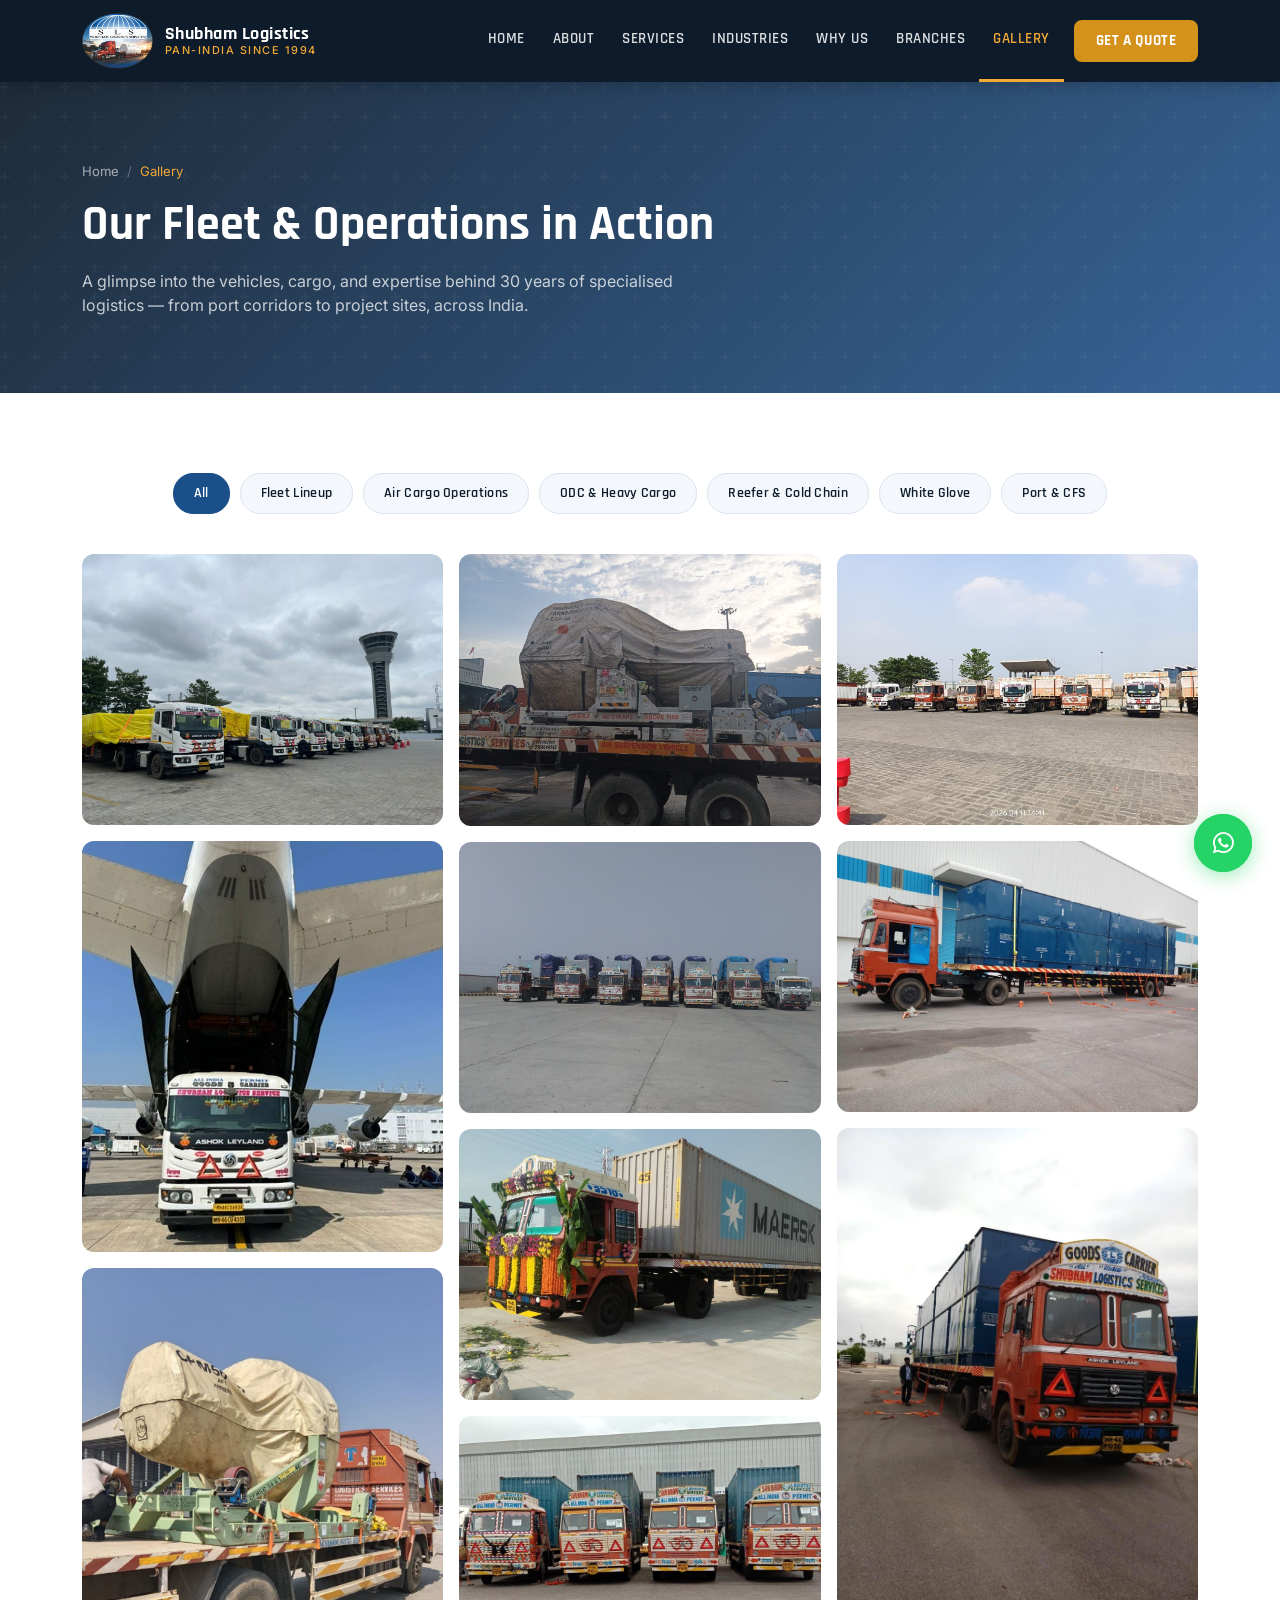
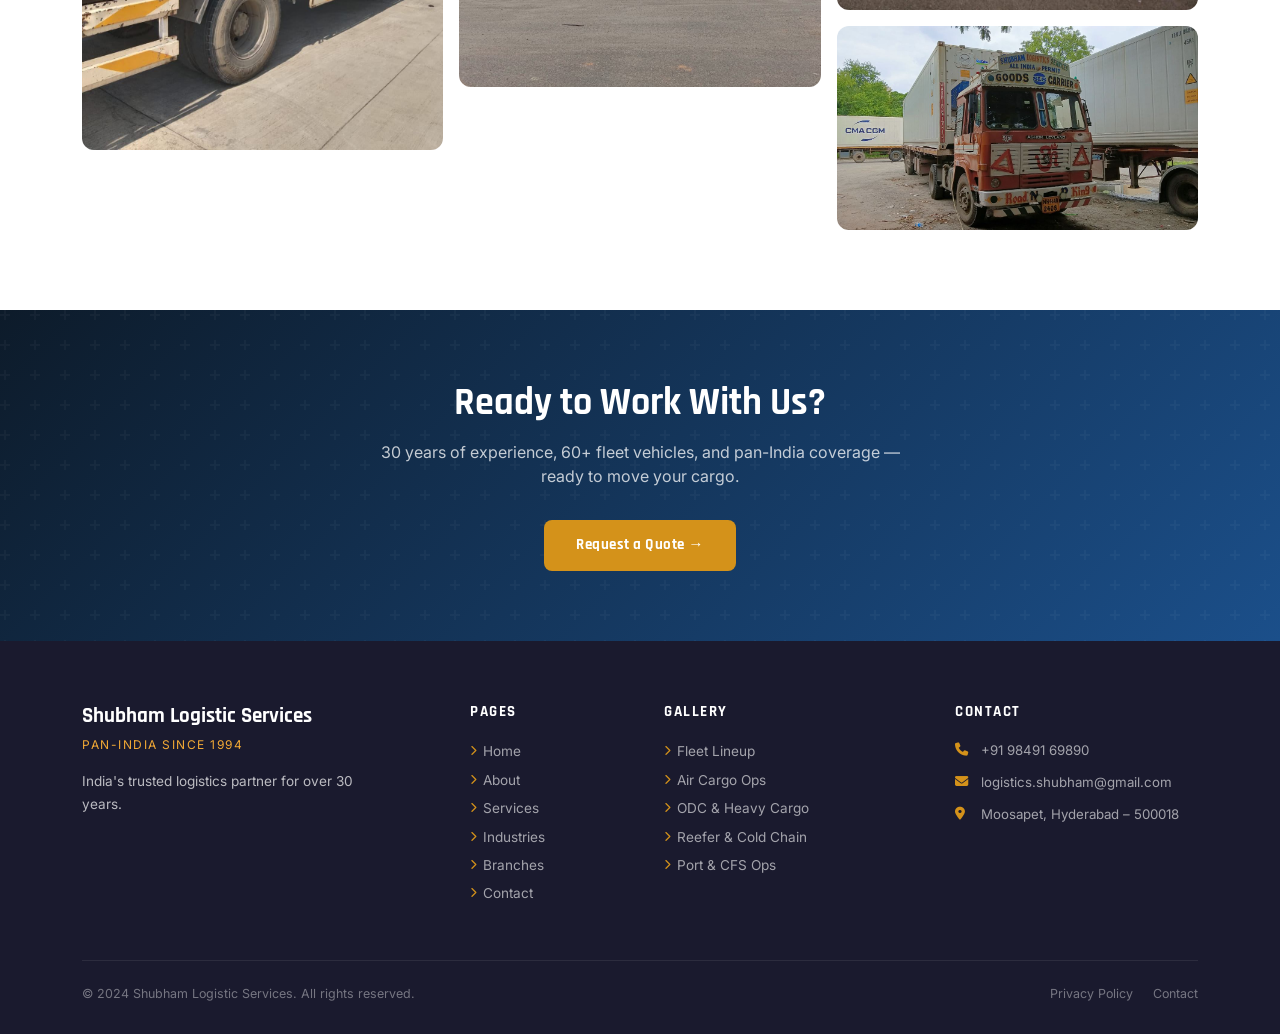
==== commit df6f3756: "gallery.html" ====
--- a/gallery.html
+++ b/gallery.html
@@ -111,13 +111,13 @@
     <!-- Gallery Grid -->
     <div class="gallery-grid" id="galleryGrid">
 
-     /* <div class="gallery-item fade-up" data-category="fleet">
+     <!-- <div class="gallery-item fade-up" data-category="fleet">
         <img src="assets/img/gallery/fleet-airport-lineup.jpg" alt="Fleet lineup ready for airside dispatch, Hyderabad airport operations" loading="lazy" style="width:100%;display:block;">
         <div class="gallery-overlay">
           <i class="fas fa-expand"></i>
           <span>Fleet Lineup — Airport Operations</span>
         </div>
-      </div>*/
+      </div>  -->
 
       <div class="gallery-item fade-up" data-category="air">
         <img src="assets/img/gallery/aircraft-cargo-loading.jpg" alt="Cargo truck backed up to an open aircraft hold for direct loading" loading="lazy" style="width:100%;display:block;">
